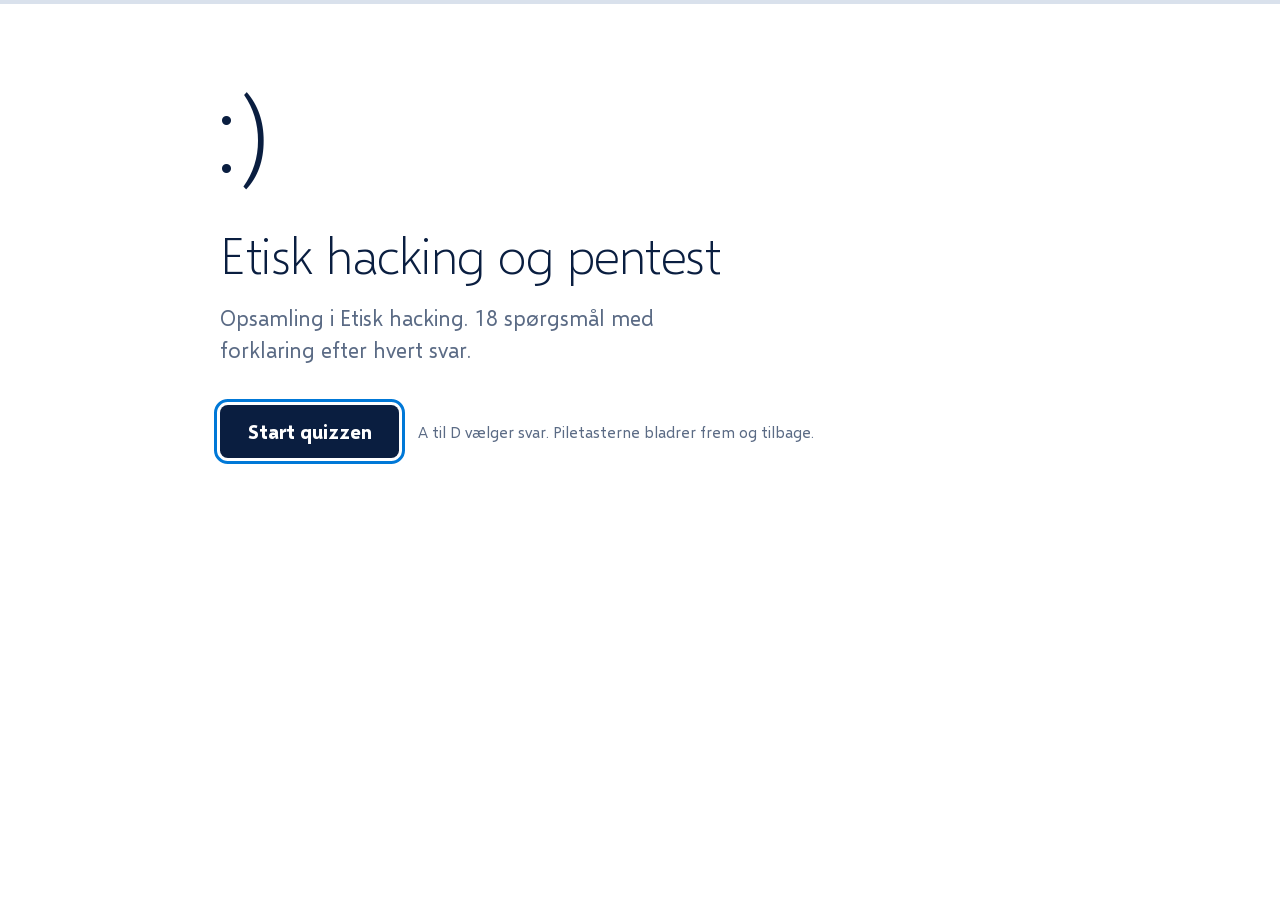
==== etisk-hacking/index.html @ d3553316 "Tilføj quiz: Etisk hacking og pentest" ====
<!doctype html>
<html lang="da">
<head>
<meta charset="utf-8">
<meta name="viewport" content="width=device-width, initial-scale=1">
<title>Quiz: Etisk hacking og pentest</title>
<style>
@font-face { font-family: 'Selawik'; font-weight: 300; font-display: swap; src: url([data-uri]) format('woff2'); }
@font-face { font-family: 'Selawik'; font-weight: 400; font-display: swap; src: url([data-uri]) format('woff2'); }
@font-face { font-family: 'Selawik'; font-weight: 700; font-display: swap; src: url([data-uri]) format('woff2'); }

:root {
  --paper: #ffffff;
  --ink: #0a1e40;
  --muted: #5b6b85;
  --line: #d9e1ec;
  --hover: #f2f6fb;
  --accent: #0078d7;
  --right: #0b7a54;
  --right-bg: #e2f5ec;
  --wrong: #c0362c;
  --wrong-bg: #fce9e7;
  --font: 'Selawik', 'Segoe UI', system-ui, -apple-system, sans-serif;
}

* { box-sizing: border-box; }

html {
  font-size: clamp(16px, calc(8px + 0.9vw), 30px);
}

body {
  margin: 0;
  min-height: 100vh;
  background: var(--paper);
  color: var(--ink);
  font-family: var(--font);
  font-variant-numeric: tabular-nums;
  -webkit-font-smoothing: antialiased;
}

button, input { font: inherit; color: inherit; }
button { cursor: pointer; }
:focus-visible { outline: 3px solid var(--accent); outline-offset: 3px; }
em { font-style: italic; }

.progress {
  position: fixed;
  inset: 0 0 auto 0;
  height: 4px;
  background: var(--line);
}
.progress span {
  display: block;
  height: 100%;
  width: 0;
  background: var(--accent);
  transition: width 0.4s ease;
}

main {
  max-width: 46rem;
  margin: 0 auto;
  padding: 3.5rem 1.5rem 3rem;
  min-height: 100vh;
  display: flex;
  flex-direction: column;
}

.meta {
  display: flex;
  justify-content: space-between;
  align-items: center;
  gap: 1rem;
  margin: 0 0 2.2rem;
  font-size: 0.85rem;
  color: var(--muted);
}
.nav {
  display: flex;
  align-items: center;
  gap: 0.4rem;
}
.navbtn {
  width: 2rem;
  height: 2rem;
  border: 1px solid var(--line);
  border-radius: 0.3rem;
  background: var(--paper);
  color: var(--muted);
  font-size: 1.1rem;
  line-height: 1;
  display: grid;
  place-items: center;
  padding: 0 0 0.1rem;
}
.navbtn:hover { border-color: var(--accent); color: var(--ink); }
.navbtn:disabled { opacity: 0.3; cursor: default; }
.nav .pos-label { margin: 0 0.3rem; }

h1 {
  font-weight: 300;
  font-size: 2.1rem;
  line-height: 1.22;
  margin: 0 0 2rem;
  letter-spacing: -0.01em;
}
h1.long { font-size: 1.7rem; }

/* Svarmuligheder */
.options {
  list-style: none;
  margin: 0;
  padding: 0;
  display: grid;
  gap: 0.6rem;
}
.option {
  width: 100%;
  display: flex;
  align-items: center;
  gap: 1rem;
  padding: 0.9rem 1.1rem;
  border: 1px solid var(--line);
  border-radius: 0.5rem;
  background: var(--paper);
  font-size: 1.1rem;
  line-height: 1.3;
  text-align: left;
  transition: background-color 0.15s, border-color 0.15s;
}
.option:hover:not(:disabled) {
  background: var(--hover);
  border-color: var(--accent);
}
.option:disabled { cursor: default; }
.key {
  flex: none;
  width: 1.9rem;
  height: 1.9rem;
  border-radius: 0.3rem;
  border: 1px solid var(--line);
  display: grid;
  place-items: center;
  font-size: 0.85rem;
  font-weight: 700;
  color: var(--muted);
}
.option .text { flex: 1; }
.option .mark {
  flex: none;
  font-size: 0.85rem;
  font-weight: 700;
}
.option.is-right {
  background: var(--right-bg);
  border-color: var(--right);
}
.option.is-right .key { background: var(--right); border-color: var(--right); color: #fff; }
.option.is-right .mark { color: var(--right); }
.option.is-wrong {
  background: var(--wrong-bg);
  border-color: var(--wrong);
}
.option.is-wrong .key { background: var(--wrong); border-color: var(--wrong); color: #fff; }
.option.is-wrong .mark { color: var(--wrong); }
.option.is-muted { opacity: 0.45; }

.tf { grid-template-columns: 1fr 1fr; }
.tf .option { justify-content: center; padding: 1.3rem 1rem; font-size: 1.25rem; }
.tf .option .text { flex: none; }
.tf .option .mark { display: none; }

/* Rækkefølge */
.order .pos {
  flex: none;
  width: 1.9rem;
  height: 1.9rem;
  border-radius: 50%;
  border: 1px dashed var(--muted);
  display: grid;
  place-items: center;
  font-size: 0.85rem;
  font-weight: 700;
}
.order .option.placed .pos {
  border: 0;
  background: var(--ink);
  color: #fff;
}

/* Estimat */
.estimate output {
  display: block;
  font-weight: 300;
  font-size: 3rem;
  line-height: 1;
  margin: 0.5rem 0 1.2rem;
}
.estimate output small {
  font-size: 1rem;
  color: var(--muted);
  margin-left: 0.4rem;
}
.estimate input[type='range'] {
  width: 100%;
  accent-color: var(--accent);
}
.ends {
  display: flex;
  justify-content: space-between;
  font-size: 0.8rem;
  color: var(--muted);
  margin-top: 0.2rem;
}

/* Handlinger */
.actions {
  display: flex;
  align-items: center;
  gap: 1rem;
  margin-top: 1.6rem;
  flex-wrap: wrap;
}
.btn {
  border: 0;
  border-radius: 0.4rem;
  background: var(--ink);
  color: #fff;
  padding: 0.75rem 1.4rem;
  font-size: 1rem;
  font-weight: 700;
}
.btn:disabled { opacity: 0.35; cursor: default; }
.btn.small {
  background: transparent;
  color: var(--ink);
  border: 1px solid var(--line);
  padding: 0.55rem 0.9rem;
  font-weight: 400;
}
.link {
  border: 0;
  background: none;
  padding: 0;
  font-size: 0.9rem;
  color: var(--muted);
  text-decoration: underline;
  text-underline-offset: 0.2em;
}
.hint {
  font-size: 0.8rem;
  color: var(--muted);
}

/* Forklaring */
.feedback {
  margin-top: 2rem;
  padding-top: 1.4rem;
  border-top: 1px solid var(--line);
  animation: rise 0.3s ease both;
}
.verdict {
  margin: 0 0 0.6rem;
  font-weight: 700;
  font-size: 1.1rem;
}
.verdict.right { color: var(--right); }
.verdict.wrong { color: var(--wrong); }
.verdict .detail { font-weight: 400; color: var(--ink); }
.explain {
  margin: 0;
  font-size: 1.05rem;
  line-height: 1.55;
  max-width: 62ch;
}
.feedback.still { animation: none; }
@keyframes rise {
  from { opacity: 0; transform: translateY(0.5rem); }
  to { opacity: 1; transform: none; }
}

/* Start og slut */
.face {
  font-weight: 300;
  font-size: 6rem;
  line-height: 1;
  margin: 0 0 2rem -0.3rem;
}
.intro h1 { font-size: 2.6rem; margin-bottom: 0.8rem; }
.lede {
  margin: 0 0 2rem;
  font-size: 1.1rem;
  line-height: 1.5;
  color: var(--muted);
  max-width: 40ch;
}
.score {
  font-weight: 300;
  font-size: 2.6rem;
  margin: 0 0 0.6rem;
}
.review {
  list-style: none;
  margin: 0 0 2rem;
  padding: 0;
  border-top: 1px solid var(--line);
}
.review li {
  border-bottom: 1px solid var(--line);
}
.review button {
  width: 100%;
  display: flex;
  gap: 0.8rem;
  align-items: baseline;
  padding: 0.55rem 0.3rem;
  border: 0;
  background: none;
  font-size: 0.95rem;
  text-align: left;
}
.review button:hover { background: var(--hover); }
.review .n {
  flex: none;
  width: 1.6rem;
  color: var(--muted);
  text-align: right;
}
.review .t { flex: 1; }
.review .r {
  flex: none;
  font-weight: 700;
  font-size: 0.85rem;
}
.review .ok { color: var(--right); }
.review .miss { color: var(--wrong); }
.review .skip { color: var(--muted); font-weight: 400; }
.quizlist { list-style: none; margin: 0; padding: 0; border-top: 1px solid var(--line); }
.quizlist a {
  display: flex;
  justify-content: space-between;
  gap: 1rem;
  padding: 1rem 0.3rem;
  border-bottom: 1px solid var(--line);
  color: var(--ink);
  text-decoration: none;
  font-size: 1.15rem;
}
.quizlist a:hover { background: var(--hover); }
.quizlist small { color: var(--muted); font-size: 0.85rem; }

@media (max-width: 560px) {
  main { padding-top: 2.5rem; }
  h1 { font-size: 1.6rem; }
  h1.long { font-size: 1.35rem; }
  .face { font-size: 4.5rem; }
  .intro h1 { font-size: 2rem; }
}

@media (prefers-reduced-motion: reduce) {
  * { animation: none !important; transition: none !important; }
}
</style>
</head>
<body>
<div class="progress" aria-hidden="true"><span></span></div>
<main id="app" aria-live="polite"></main>
<script>
const QUIZ = {"titel":"Etisk hacking og pentest","undertitel":"Opsamling i Etisk hacking","fag":"Etisk hacking","runder":[{"id":1,"navn":"Jura og etik (opvarmning)"},{"id":2,"navn":"Metode og typer"},{"id":3,"navn":"Scanning og adgang (dobbelte point)"},{"id":4,"navn":"Efter indbruddet og den virkelige verden"},{"id":5,"navn":"Reserve"}],"spoergsmaal":[{"runde":1,"type":"mc","titel":"Pentest eller hacking?","tekst":"Hvad gør juridisk set forskellen på en pentest og ulovlig hacking efter straffelovens § 263?","svar":["Om man bruger Kali Linux eller egne værktøjer","Om adgangen er \"uberettiget\"","Om man stjæler data eller bare kigger","Om man melder sårbarheden bagefter"],"rigtigt":1,"forklaring":"Pentesteren gør præcis det, § 263 beskriver: skaffer sig adgang til andres system. Det er den klare aftale, der fjerner det \"uberettigede\"."},{"runde":1,"type":"mc","titel":"Aftalerne på plads","tekst":"Hvilke to aftaler bør en pentester som minimum have på plads med kunden?","svar":["SLA og DPA","CSA (konsulent- og samarbejdsaftale) og NDA","GDPR-samtykke og ISO-certifikat","Bug bounty-vilkår og CVE-registrering"],"rigtigt":1,"forklaring":"CSA'et fastlægger opgaven, ansvarsfordelingen og rettighederne; NDA'en beskytter fortrolige oplysninger om sårbarheder og systemer."},{"runde":1,"type":"mc","titel":"Hatten på","tekst":"En hacker finder huller på en webshop uden aftale og tilbyder bagefter at lukke dem mod betaling. Hvilken hattefarve?","svar":["White hat","Black hat","Gray hat","Red hat"],"rigtigt":2,"forklaring":"Gråzonen mellem lovligt og ulovligt. Mange gray hats opfatter sig selv som white hats."},{"runde":1,"type":"sandtfalsk","titel":"Faren i børnehaven","tekst":"Faderen, der testede sikkerheden i sit barns børnehavesystem og anmeldte hullet, blev endeligt dømt for hacking.","rigtigt":false,"forklaring":"Dømt i byretten, frifundet i landsretten. Et godt springbræt til diskussion: Gode intentioner er ikke det samme som en aftale."},{"runde":2,"type":"mc","titel":"Begrænset viden","tekst":"\"Begrænset viden om systemet, tester som en bruger.\" Hvilken testtype?","svar":["Black box","White box","Gray box","Red box"],"rigtigt":2,"forklaring":"Gray box: pentesteren har delvis viden, fx dokumentation eller credentials, men tester stadig udefra som en bruger."},{"runde":2,"type":"mc","titel":"White box' største hage","tekst":"Hvad er den største ulempe ved en white box-test?","svar":["Den er altid ulovlig","Den finder ikke angrebsflader, som virksomheden ikke selv kender til","Den kræver, at pentesteren arbejder anonymt","Den kan kun bruges på webapplikationer"],"rigtigt":1,"forklaring":"Når testen bygger på virksomhedens eget kort over systemet, blinder den over for det, der ikke står på kortet: skygge-it, glemte systemer, uregistrerede angrebsflader."},{"runde":2,"type":"mc","titel":"Pentest-cirklen","tekst":"Hvilken fase i pentest-cirklen kommer lige *før* exploitation?","svar":["Rekognoscering","Discovery","Søgning efter sårbarheder og attack vectors","Post exploitation"],"rigtigt":2,"forklaring":"Cirklen løber rekognoscering → discovery → søgning efter sårbarheder og attack vectors → exploitation → post exploitation."},{"runde":2,"type":"mc","titel":"Spor i loggen","tekst":"Hvad er der galt med denne påstand: \"Det er passiv rekognoscering at besøge målets hjemmeside\"?","svar":["Intet, det er passivt","Det er aktivt, fordi besøget efterlader spor i målets logs","Det er ulovligt","Det tæller kun som OSINT, hvis man bruger Maltego"],"rigtigt":1,"forklaring":"Passiv rekognoscering betyder ingen kontakt med selve målet. Selv et sidebesøg giver et footprint i målets logs."},{"runde":2,"type":"mc","titel":"Skygger på netværket","tekst":"Medarbejdernes private telefoner, en Dropbox-konto som ingen har godkendt, og IoT-enheder på netværket. Hvad kalder man det samlet?","svar":["Zero-day","Shadow IT","Lateral movement","Honeypot"],"rigtigt":1,"forklaring":"Shadow IT er it, som virksomheden ikke kender til eller har godkendt. Det er angrebsflade uden styring, patching eller logning."},{"runde":3,"type":"mc","titel":"Øksen eller kniven","tekst":"Kapitlet sammenligner automatiseret og manuel scanning med to redskaber. Hvilke?","svar":["Hammer og skruetrækker","Økse og kirurgisk kniv","Kikkert og lup","Fiskenet og fiskestang"],"rigtigt":1,"forklaring":"Automatiseret scanning er øksen: bred og hurtig. Manuel testning er den kirurgiske kniv: præcis, hvor det gør ondt."},{"runde":3,"type":"mc","titel":"Half-open","tekst":"Hvorfor er en SYN-scanning (half-open) mere diskret end en almindelig forbindelse?","svar":["Den er krypteret","Den gennemfører aldrig hele 3-way handshake, så applikationen ser ingen forbindelse","Den bruger UDP i stedet for TCP","Den kører kun om natten"],"rigtigt":1,"forklaring":"Scanneren sender SYN, får SYN-ACK tilbage og stopper der. TCP-forbindelsen fuldføres aldrig, så mange applikationer og logmechanismer opdager den ikke."},{"runde":3,"type":"mc","titel":"Reverse slår bind","tekst":"Hvorfor lykkes en reverse shell oftere end en bind shell?","svar":["Den er hurtigere","Firewalls blokerer typisk indgående trafik, men tillader udgående","Den kræver ikke en sårbarhed","Den virker kun på Windows"],"rigtigt":1,"forklaring":"Reverse shell kalder ud fra målet, hvor udgående trafik ofte er tilladt. Forsvarsvinkel: Det er derfor, egress-filtrering betyder noget."},{"runde":3,"type":"mc","titel":"Payload på målret","tekst":"I Metasploit-terminologi: Hvad er en payload?","svar":["Koden, der udnytter sikkerhedshullet","Koden, der kører på målet bagefter, fx for at åbne en shell","Et scanningsmodul","Rapporten til kunden"],"rigtigt":1,"forklaring":"Exploiten åbner hullet; payloaden er det, der sendes ind bagefter: en shell, en Meterpreter-session, en eksfiltreringskanal."},{"runde":4,"type":"mc","titel":"WannaCry","tekst":"WannaCry spredte sig i 2017 via en lækket exploit (EternalBlue). Hvilken tjeneste var sårbar?","svar":["RDP","SMBv1","SSH","DNS"],"rigtigt":1,"forklaring":"Rammte også mål i Danmark. Læringen er, at patching og udfasning af gamle protokoller er forsvar."},{"runde":4,"type":"mc","titel":"Hvor stopper pentesteren?","tekst":"Hvad adskiller pentesteren fra hackeren i den sidste fase?","svar":["Pentesteren sletter sine spor bedre","Pentesteren stopper ved rapporten, mens hackeren bevarer adgang og skjuler spor","Hackeren skriver også en rapport","Der er ingen forskel"],"rigtigt":1,"forklaring":"For hackeren er adgangen målet: den bevares og skjules. For pentesteren er den midlet: den dokumenteres og afleveres."},{"runde":4,"type":"mc","titel":"Rapporten er pointen","tekst":"Hvad skal vægten ligge på i en god pentest-rapport?","svar":["En detaljeret beskrivelse af, hvor dygtig pentesteren var","En liste over alle værktøjer, der blev brugt","Løsningsforslag og forbedrede procedurer","Rå scanningsoutput"],"rigtigt":2,"forklaring":"Rapporten skal gøre kunden sikrere, ikke imponere over værktøjer. Og husk executive summary til ledelsen: det er den, der får sikkerhed på dagsordenen."},{"runde":5,"type":"mc","titel":"Nyborg-sagen","tekst":"En sikkerhedskonsulent udgav sig for at være kommunens it-medarbejder over for personalet på en skole i Nyborg. Hvad aftalte KL bagefter om den slags test?","svar":["Social engineering er nu helt forbudt i test","Testene må ikke være krænkende, og der skal være et rimeligt forhold mellem mål og midler","Konsulenten skal altid anmeldes til politiet før testen","Testene må kun køre uden for skolens åbningstider"],"rigtigt":1,"forklaring":"Testen var i sig selv aftalt, men den ramte personer, der ikke vidste noget om den. Krænkende test og disproportionale metoder er ikke acceptable, selv når målet er godt."},{"runde":5,"type":"mc","titel":"CTF-flaget","tekst":"I en CTF: hvad er flagets funktion?","svar":["Et unikt bevis for, at man har haft adgang til en beskyttet ressource","En kode, der dekrypterer alle de andre udfordringer","Navnet på det hold, der fører pointligeføringen","Et tidsstempel for, hvornår udfordringen blev løst"],"rigtigt":0,"forklaring":"Flaget er beviset: en unik streng, der kun kan hentes ved faktisk at udnytte sårbarheden i udfordringen."}]};
'use strict';
// QUIZ indsættes af build.js
const Q = QUIZ.spoergsmaal;
const roundName = Object.fromEntries(QUIZ.runder.map((r) => [r.id, r.navn]));
const LETTERS = ['A', 'B', 'C', 'D'];
const app = document.getElementById('app');
const bar = document.querySelector('.progress span');
const fmt = (n) => Number(n).toLocaleString('da-DK');

// pos: -1 er forsiden, 0..n-1 er spørgsmål, n er resultatet
const state = { pos: -1, answers: Q.map(() => null), orders: {} };
let keyHandler = null;
let current = null;

function h(tag, attrs, ...kids) {
  const el = document.createElement(tag);
  for (const [k, v] of Object.entries(attrs || {})) {
    if (v == null || v === false) continue;
    if (k === 'class') el.className = v;
    else if (k === 'text') el.textContent = v;
    else if (k.startsWith('on')) el.addEventListener(k.slice(2), v);
    else el.setAttribute(k, v === true ? '' : v);
  }
  for (const kid of kids.flat()) {
    if (kid == null || kid === false) continue;
    el.append(kid instanceof Node ? kid : document.createTextNode(String(kid)));
  }
  return el;
}

// *kursiv* bliver til <em>
function rich(el, text) {
  String(text).split(/(\*[^*]+\*)/g).forEach((part) => {
    if (/^\*[^*]+\*$/.test(part)) el.append(h('em', { text: part.slice(1, -1) }));
    else if (part) el.append(part);
  });
  return el;
}

function show(...kids) {
  app.replaceChildren(...kids);
  window.scrollTo(0, 0);
}

// ------------------------------------------------------------ Navigation

function go(p) {
  p = Math.max(-1, Math.min(Q.length, p));
  state.pos = p;
  current = null;
  if (p === -1) intro();
  else if (p === Q.length) finish();
  else question(p);
  bar.style.width = (p < 0 ? 0 : p >= Q.length ? 100 : (100 * (p + 1)) / Q.length) + '%';
}

function restart() {
  state.answers = Q.map(() => null);
  state.orders = {};
  go(0);
}

document.addEventListener('keydown', (e) => {
  if (e.metaKey || e.ctrlKey || e.altKey) return;
  const tag = e.target.tagName;
  if (tag === 'INPUT') {
    if (e.key === 'Enter' && keyHandler) keyHandler(e);
    return; // piletaster styrer slideren
  }
  if (e.key === 'ArrowRight' || e.key === 'PageDown') {
    e.preventDefault();
    if (state.pos < Q.length) go(state.pos + 1);
    return;
  }
  if (e.key === 'ArrowLeft' || e.key === 'PageUp') {
    e.preventDefault();
    if (state.pos > -1) go(state.pos - 1);
    return;
  }
  if (tag === 'BUTTON' && (e.key === 'Enter' || e.key === ' ')) return; // knappen klarer det selv
  if (keyHandler) keyHandler(e);
});

// ------------------------------------------------------------ Forside

function intro() {
  keyHandler = (e) => { if (e.key === 'Enter') { e.preventDefault(); go(0); } };
  const answered = state.answers.filter(Boolean).length;
  show(h('section', { class: 'intro' },
    h('p', { class: 'face', text: ':)', 'aria-hidden': 'true' }),
    h('h1', { text: QUIZ.titel }),
    h('p', { class: 'lede', text: `${QUIZ.undertitel}. ${Q.length} spørgsmål med forklaring efter hvert svar.` }),
    h('div', { class: 'actions' },
      h('button', { class: 'btn', type: 'button', text: answered ? 'Fortsæt' : 'Start quizzen', onclick: () => go(0) }),
      h('span', { class: 'hint', text: 'A til D vælger svar. Piletasterne bladrer frem og tilbage.' }))));
  app.querySelector('.btn').focus();
}

// ------------------------------------------------------------ Spørgsmål

function question(i) {
  const q = Q[i];
  const title = h('h1', { class: q.tekst.length > 150 ? 'long' : '' });
  rich(title, q.tekst);
  const body = h('div', {});
  show(
    h('div', { class: 'meta' },
      h('span', { class: 'nav' },
        h('button', { class: 'navbtn', type: 'button', 'aria-label': 'Forrige', text: '‹', onclick: () => go(i - 1) }),
        h('span', { class: 'pos-label', text: `${i + 1} af ${Q.length}` }),
        h('button', { class: 'navbtn', type: 'button', 'aria-label': 'Næste', text: '›', onclick: () => go(i + 1) })),
      h('span', { text: roundName[q.runde] })),
    title,
    body);
  const ui = TYPES[q.type](q, body, i);
  current = { i, ui };
  const saved = state.answers[i];
  if (saved) {
    ui.apply(saved.data);
    feedback(i, false);
  } else {
    keyHandler = ui.keys;
  }
}

// Kaldes når brugeren svarer
function answer(i, data) {
  if (!current || current.i !== i || state.answers[i]) return;
  const res = current.ui.apply(data);
  state.answers[i] = { ok: res.ok, detail: res.detail, data };
  feedback(i, true);
}

function feedback(i, fresh) {
  const q = Q[i];
  const a = state.answers[i];
  const last = i === Q.length - 1;
  const next = h('button', { class: 'btn', type: 'button', text: last ? 'Se resultatet' : 'Næste spørgsmål', onclick: () => go(i + 1) });
  const verdict = q.type === 'estimat' ? (a.ok ? 'Tæt nok på.' : 'Ikke tæt nok på.') : (a.ok ? 'Rigtigt.' : 'Ikke helt.');
  app.append(h('section', { class: 'feedback' + (fresh ? '' : ' still') },
    h('p', { class: 'verdict ' + (a.ok ? 'right' : 'wrong') }, verdict, a.detail ? h('span', { class: 'detail', text: ' ' + a.detail }) : null),
    rich(h('p', { class: 'explain' }), q.forklaring),
    h('div', { class: 'actions' }, next)));
  if (fresh) next.focus({ preventScroll: true });
  keyHandler = (e) => { if (e.key === 'Enter') { e.preventDefault(); go(i + 1); } };
}

function optionButton(key, text, onclick) {
  return h('button', { class: 'option', type: 'button', onclick },
    h('span', { class: 'key', text: key }),
    h('span', { class: 'text', text }),
    h('span', { class: 'mark' }));
}

function markOptions(buttons, rightIdx, chosenIdx) {
  buttons.forEach((b, k) => {
    b.disabled = true;
    if (k === rightIdx) {
      b.classList.add('is-right');
      b.querySelector('.mark').textContent = 'Rigtigt svar';
    } else if (k === chosenIdx) {
      b.classList.add('is-wrong');
      b.querySelector('.mark').textContent = 'Dit svar';
    } else {
      b.classList.add('is-muted');
    }
  });
}

const TYPES = {
  mc(q, body, i) {
    const buttons = q.svar.map((s, k) => optionButton(LETTERS[k], s, () => answer(i, k)));
    body.append(h('ul', { class: 'options' }, buttons.map((b) => h('li', {}, b))));
    return {
      apply(k) {
        markOptions(buttons, q.rigtigt, k);
        return { ok: k === q.rigtigt };
      },
      keys(e) {
        const k = LETTERS.indexOf(e.key.toUpperCase());
        const n = Number(e.key) - 1;
        if (k >= 0 && k < q.svar.length) answer(i, k);
        else if (n >= 0 && n < q.svar.length) answer(i, n);
      },
    };
  },

  sandtfalsk(q, body, i) {
    const buttons = ['Sandt', 'Falsk'].map((t, k) => optionButton(t[0], t, () => answer(i, k)));
    body.append(h('ul', { class: 'options tf' }, buttons.map((b) => h('li', {}, b))));
    return {
      apply(k) {
        markOptions(buttons, q.rigtigt ? 0 : 1, k);
        return { ok: (k === 0) === q.rigtigt };
      },
      keys(e) {
        const c = e.key.toUpperCase();
        if (c === 'S' || c === '1') answer(i, 0);
        if (c === 'F' || c === '2') answer(i, 1);
      },
    };
  },

  raekkefoelge(q, body, i) {
    // Samme blanding hver gang man kommer tilbage, men aldrig allerede rigtig
    if (!state.orders[i]) {
      let order;
      do {
        order = q.elementer.map((_, k) => k).sort(() => Math.random() - 0.5);
      } while (order.every((v, k) => v === k));
      state.orders[i] = order;
    }
    const order = state.orders[i];
    const picked = [];
    const list = h('ul', { class: 'options order' });
    const check = h('button', { class: 'btn', type: 'button', text: 'Tjek rækkefølgen', disabled: true, onclick: () => answer(i, picked.slice()) });
    const reset = h('button', { class: 'link', type: 'button', text: 'Start forfra', onclick: () => { picked.length = 0; draw(); } });
    const hint = h('p', { class: 'hint', text: 'Tryk på dem i rækkefølge. Tryk igen for at fortryde.' });
    const actions = h('div', { class: 'actions' }, check, reset);

    function draw() {
      list.replaceChildren(...order.map((id) => {
        const pos = picked.indexOf(id);
        return h('li', {}, h('button', {
          class: 'option' + (pos >= 0 ? ' placed' : ''),
          type: 'button',
          'aria-pressed': String(pos >= 0),
          onclick: () => {
            if (pos >= 0) picked.splice(pos);
            else picked.push(id);
            draw();
          },
        }, h('span', { class: 'pos', text: pos >= 0 ? pos + 1 : '' }), h('span', { class: 'text', text: q.elementer[id] }), h('span', { class: 'mark' })));
      }));
      check.disabled = picked.length !== order.length;
    }
    draw();
    body.append(hint, list, actions);

    return {
      apply(sel) {
        const k = sel.filter((id, pos) => id === pos).length;
        list.replaceChildren(...q.elementer.map((t, pos) => {
          const ok = sel[pos] === pos;
          return h('li', {}, h('div', { class: 'option ' + (ok ? 'is-right' : 'is-wrong') },
            h('span', { class: 'key', text: pos + 1 }),
            h('span', { class: 'text', text: t }),
            h('span', { class: 'mark', text: ok ? 'På plads' : `Du havde ${q.elementer[sel[pos]]}` })));
        }));
        hint.remove();
        actions.remove();
        const all = k === sel.length;
        return { ok: all, detail: all ? null : `${k} af ${sel.length} på plads.` };
      },
      keys(e) {
        if (e.key === 'Enter' && !check.disabled) {
          e.preventDefault();
          answer(i, picked.slice());
        }
      },
    };
  },

  estimat(q, body, i) {
    const step = q.trin || 1;
    let val = q.start ?? Math.round((q.min + q.max) / 2);
    const num = h('span');
    const range = h('input', { type: 'range', min: q.min, max: q.max, step, 'aria-label': 'Dit gæt' });
    const set = (x) => {
      val = Math.min(q.max, Math.max(q.min, Math.round(x / step) * step));
      range.value = val;
      num.textContent = fmt(val);
    };
    range.addEventListener('input', () => set(Number(range.value)));
    set(val);
    const actions = h('div', { class: 'actions' },
      h('button', { class: 'btn small', type: 'button', 'aria-label': 'Mindre', text: '-', onclick: () => set(val - step) }),
      h('button', { class: 'btn small', type: 'button', 'aria-label': 'Større', text: '+', onclick: () => set(val + step) }),
      h('button', { class: 'btn', type: 'button', text: 'Tjek mit gæt', onclick: () => answer(i, val) }));
    body.append(h('div', { class: 'estimate' },
      h('output', {}, num, h('small', { text: q.enhed || '' })),
      range,
      h('div', { class: 'ends' }, h('span', { text: fmt(q.min) }), h('span', { text: fmt(q.max) })),
      actions));
    return {
      apply(v) {
        set(v);
        range.disabled = true;
        actions.remove();
        const err = Math.abs(v - q.rigtigt) / Math.max(1, Math.abs(q.rigtigt));
        const pct = Math.round(err * 100);
        return {
          ok: err <= 0.15,
          detail: `Rigtigt svar: ${fmt(q.rigtigt)} ${q.enhed || ''}. Du gættede ${fmt(v)}, ${pct === 0 ? 'helt præcist' : pct + ' % ved siden af'}.`,
        };
      },
      keys(e) {
        if (e.key === 'Enter') {
          e.preventDefault();
          answer(i, val);
        }
      },
    };
  },
};

// ------------------------------------------------------------ Resultat

function finish() {
  const right = state.answers.filter((a) => a && a.ok).length;
  const skipped = state.answers.filter((a) => !a).length;
  const share = right / Q.length;
  keyHandler = (e) => { if (e.key === 'Enter') { e.preventDefault(); restart(); } };
  let lede = right === Q.length ? 'Alle rigtige. Systemet er hærdet.' : 'Klik på et spørgsmål for at se det igen.';
  if (skipped) lede = `${skipped} spørgsmål er ikke besvaret. ${lede}`;
  show(h('section', { class: 'intro' },
    h('p', { class: 'face', text: share >= 0.8 ? ':D' : share >= 0.5 ? ':)' : ':|', 'aria-hidden': 'true' }),
    h('p', { class: 'score', text: `${right} af ${Q.length} rigtige` }),
    h('p', { class: 'lede', text: lede }),
    h('ol', { class: 'review' }, Q.map((q, k) => {
      const a = state.answers[k];
      const [cls, label] = !a ? ['skip', 'Ikke besvaret'] : a.ok ? ['ok', 'Rigtigt'] : ['miss', 'Forkert'];
      return h('li', {}, h('button', { type: 'button', onclick: () => go(k) },
        h('span', { class: 'n', text: k + 1 }),
        h('span', { class: 't', text: q.titel }),
        h('span', { class: 'r ' + cls, text: label })));
    })),
    h('div', { class: 'actions' }, h('button', { class: 'btn', type: 'button', text: 'Tag quizzen igen', onclick: restart }))));
}

go(-1);
</script>
</body>
</html>
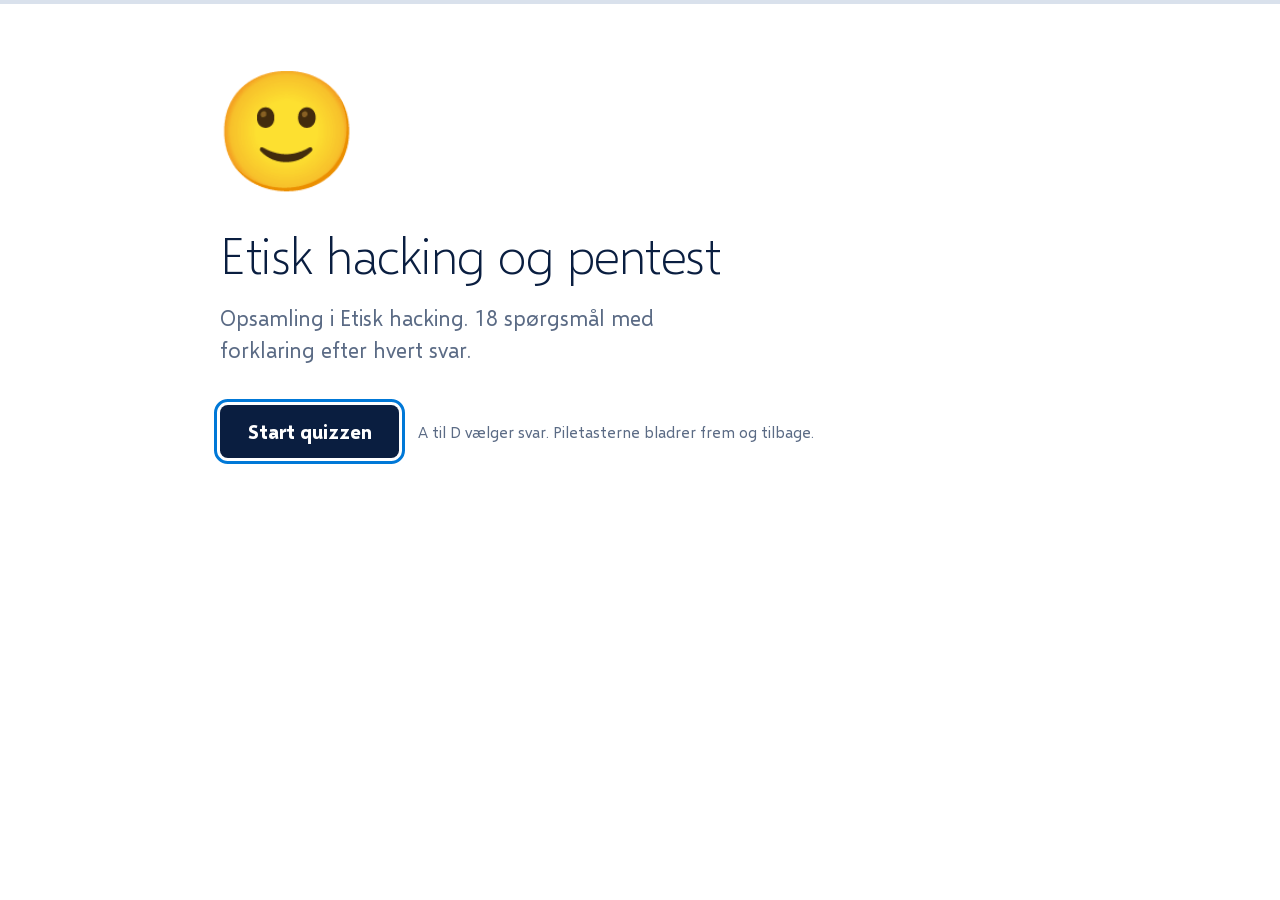
==== commit 58e6cbcd: "Erstat tekst-smileys med emojis" ====
--- a/etisk-hacking/index.html
+++ b/etisk-hacking/index.html
@@ -367,7 +367,7 @@
 <div class="progress" aria-hidden="true"><span></span></div>
 <main id="app" aria-live="polite"></main>
 <script>
-const QUIZ = {"titel":"Etisk hacking og pentest","undertitel":"Opsamling i Etisk hacking","fag":"Etisk hacking","runder":[{"id":1,"navn":"Jura og etik (opvarmning)"},{"id":2,"navn":"Metode og typer"},{"id":3,"navn":"Scanning og adgang (dobbelte point)"},{"id":4,"navn":"Efter indbruddet og den virkelige verden"},{"id":5,"navn":"Reserve"}],"spoergsmaal":[{"runde":1,"type":"mc","titel":"Pentest eller hacking?","tekst":"Hvad gør juridisk set forskellen på en pentest og ulovlig hacking efter straffelovens § 263?","svar":["Om man bruger Kali Linux eller egne værktøjer","Om adgangen er \"uberettiget\"","Om man stjæler data eller bare kigger","Om man melder sårbarheden bagefter"],"rigtigt":1,"forklaring":"Pentesteren gør præcis det, § 263 beskriver: skaffer sig adgang til andres system. Det er den klare aftale, der fjerner det \"uberettigede\"."},{"runde":1,"type":"mc","titel":"Aftalerne på plads","tekst":"Hvilke to aftaler bør en pentester som minimum have på plads med kunden?","svar":["SLA og DPA","CSA (konsulent- og samarbejdsaftale) og NDA","GDPR-samtykke og ISO-certifikat","Bug bounty-vilkår og CVE-registrering"],"rigtigt":1,"forklaring":"CSA'et fastlægger opgaven, ansvarsfordelingen og rettighederne; NDA'en beskytter fortrolige oplysninger om sårbarheder og systemer."},{"runde":1,"type":"mc","titel":"Hatten på","tekst":"En hacker finder huller på en webshop uden aftale og tilbyder bagefter at lukke dem mod betaling. Hvilken hattefarve?","svar":["White hat","Black hat","Gray hat","Red hat"],"rigtigt":2,"forklaring":"Gråzonen mellem lovligt og ulovligt. Mange gray hats opfatter sig selv som white hats."},{"runde":1,"type":"sandtfalsk","titel":"Faren i børnehaven","tekst":"Faderen, der testede sikkerheden i sit barns børnehavesystem og anmeldte hullet, blev endeligt dømt for hacking.","rigtigt":false,"forklaring":"Dømt i byretten, frifundet i landsretten. Et godt springbræt til diskussion: Gode intentioner er ikke det samme som en aftale."},{"runde":2,"type":"mc","titel":"Begrænset viden","tekst":"\"Begrænset viden om systemet, tester som en bruger.\" Hvilken testtype?","svar":["Black box","White box","Gray box","Red box"],"rigtigt":2,"forklaring":"Gray box: pentesteren har delvis viden, fx dokumentation eller credentials, men tester stadig udefra som en bruger."},{"runde":2,"type":"mc","titel":"White box' største hage","tekst":"Hvad er den største ulempe ved en white box-test?","svar":["Den er altid ulovlig","Den finder ikke angrebsflader, som virksomheden ikke selv kender til","Den kræver, at pentesteren arbejder anonymt","Den kan kun bruges på webapplikationer"],"rigtigt":1,"forklaring":"Når testen bygger på virksomhedens eget kort over systemet, blinder den over for det, der ikke står på kortet: skygge-it, glemte systemer, uregistrerede angrebsflader."},{"runde":2,"type":"mc","titel":"Pentest-cirklen","tekst":"Hvilken fase i pentest-cirklen kommer lige *før* exploitation?","svar":["Rekognoscering","Discovery","Søgning efter sårbarheder og attack vectors","Post exploitation"],"rigtigt":2,"forklaring":"Cirklen løber rekognoscering → discovery → søgning efter sårbarheder og attack vectors → exploitation → post exploitation."},{"runde":2,"type":"mc","titel":"Spor i loggen","tekst":"Hvad er der galt med denne påstand: \"Det er passiv rekognoscering at besøge målets hjemmeside\"?","svar":["Intet, det er passivt","Det er aktivt, fordi besøget efterlader spor i målets logs","Det er ulovligt","Det tæller kun som OSINT, hvis man bruger Maltego"],"rigtigt":1,"forklaring":"Passiv rekognoscering betyder ingen kontakt med selve målet. Selv et sidebesøg giver et footprint i målets logs."},{"runde":2,"type":"mc","titel":"Skygger på netværket","tekst":"Medarbejdernes private telefoner, en Dropbox-konto som ingen har godkendt, og IoT-enheder på netværket. Hvad kalder man det samlet?","svar":["Zero-day","Shadow IT","Lateral movement","Honeypot"],"rigtigt":1,"forklaring":"Shadow IT er it, som virksomheden ikke kender til eller har godkendt. Det er angrebsflade uden styring, patching eller logning."},{"runde":3,"type":"mc","titel":"Øksen eller kniven","tekst":"Kapitlet sammenligner automatiseret og manuel scanning med to redskaber. Hvilke?","svar":["Hammer og skruetrækker","Økse og kirurgisk kniv","Kikkert og lup","Fiskenet og fiskestang"],"rigtigt":1,"forklaring":"Automatiseret scanning er øksen: bred og hurtig. Manuel testning er den kirurgiske kniv: præcis, hvor det gør ondt."},{"runde":3,"type":"mc","titel":"Half-open","tekst":"Hvorfor er en SYN-scanning (half-open) mere diskret end en almindelig forbindelse?","svar":["Den er krypteret","Den gennemfører aldrig hele 3-way handshake, så applikationen ser ingen forbindelse","Den bruger UDP i stedet for TCP","Den kører kun om natten"],"rigtigt":1,"forklaring":"Scanneren sender SYN, får SYN-ACK tilbage og stopper der. TCP-forbindelsen fuldføres aldrig, så mange applikationer og logmechanismer opdager den ikke."},{"runde":3,"type":"mc","titel":"Reverse slår bind","tekst":"Hvorfor lykkes en reverse shell oftere end en bind shell?","svar":["Den er hurtigere","Firewalls blokerer typisk indgående trafik, men tillader udgående","Den kræver ikke en sårbarhed","Den virker kun på Windows"],"rigtigt":1,"forklaring":"Reverse shell kalder ud fra målet, hvor udgående trafik ofte er tilladt. Forsvarsvinkel: Det er derfor, egress-filtrering betyder noget."},{"runde":3,"type":"mc","titel":"Payload på målret","tekst":"I Metasploit-terminologi: Hvad er en payload?","svar":["Koden, der udnytter sikkerhedshullet","Koden, der kører på målet bagefter, fx for at åbne en shell","Et scanningsmodul","Rapporten til kunden"],"rigtigt":1,"forklaring":"Exploiten åbner hullet; payloaden er det, der sendes ind bagefter: en shell, en Meterpreter-session, en eksfiltreringskanal."},{"runde":4,"type":"mc","titel":"WannaCry","tekst":"WannaCry spredte sig i 2017 via en lækket exploit (EternalBlue). Hvilken tjeneste var sårbar?","svar":["RDP","SMBv1","SSH","DNS"],"rigtigt":1,"forklaring":"Rammte også mål i Danmark. Læringen er, at patching og udfasning af gamle protokoller er forsvar."},{"runde":4,"type":"mc","titel":"Hvor stopper pentesteren?","tekst":"Hvad adskiller pentesteren fra hackeren i den sidste fase?","svar":["Pentesteren sletter sine spor bedre","Pentesteren stopper ved rapporten, mens hackeren bevarer adgang og skjuler spor","Hackeren skriver også en rapport","Der er ingen forskel"],"rigtigt":1,"forklaring":"For hackeren er adgangen målet: den bevares og skjules. For pentesteren er den midlet: den dokumenteres og afleveres."},{"runde":4,"type":"mc","titel":"Rapporten er pointen","tekst":"Hvad skal vægten ligge på i en god pentest-rapport?","svar":["En detaljeret beskrivelse af, hvor dygtig pentesteren var","En liste over alle værktøjer, der blev brugt","Løsningsforslag og forbedrede procedurer","Rå scanningsoutput"],"rigtigt":2,"forklaring":"Rapporten skal gøre kunden sikrere, ikke imponere over værktøjer. Og husk executive summary til ledelsen: det er den, der får sikkerhed på dagsordenen."},{"runde":5,"type":"mc","titel":"Nyborg-sagen","tekst":"En sikkerhedskonsulent udgav sig for at være kommunens it-medarbejder over for personalet på en skole i Nyborg. Hvad aftalte KL bagefter om den slags test?","svar":["Social engineering er nu helt forbudt i test","Testene må ikke være krænkende, og der skal være et rimeligt forhold mellem mål og midler","Konsulenten skal altid anmeldes til politiet før testen","Testene må kun køre uden for skolens åbningstider"],"rigtigt":1,"forklaring":"Testen var i sig selv aftalt, men den ramte personer, der ikke vidste noget om den. Krænkende test og disproportionale metoder er ikke acceptable, selv når målet er godt."},{"runde":5,"type":"mc","titel":"CTF-flaget","tekst":"I en CTF: hvad er flagets funktion?","svar":["Et unikt bevis for, at man har haft adgang til en beskyttet ressource","En kode, der dekrypterer alle de andre udfordringer","Navnet på det hold, der fører pointligeføringen","Et tidsstempel for, hvornår udfordringen blev løst"],"rigtigt":0,"forklaring":"Flaget er beviset: en unik streng, der kun kan hentes ved faktisk at udnytte sårbarheden i udfordringen."}]};
+const QUIZ = {"titel":"Etisk hacking og pentest","undertitel":"Opsamling i Etisk hacking","fag":"Etisk hacking","runder":[{"id":1,"navn":"Jura og etik (opvarmning)"},{"id":2,"navn":"Metode og typer"},{"id":3,"navn":"Scanning og adgang (dobbelte point)"},{"id":4,"navn":"Efter indbruddet og den virkelige verden"},{"id":5,"navn":"Reserve"}],"spoergsmaal":[{"runde":1,"type":"mc","titel":"Pentest eller hacking?","tekst":"Hvad gør juridisk set forskellen på en pentest og ulovlig hacking efter straffelovens § 263?","svar":["Om man bruger Kali Linux eller egne værktøjer","Om adgangen er \"uberettiget\"","Om man stjæler data eller bare kigger","Om man melder sårbarheden bagefter"],"rigtigt":1,"forklaring":"Pentesteren gør præcis det, § 263 beskriver: skaffer sig adgang til andres system. Det er den klare aftale, der fjerner det \"uberettigede\"."},{"runde":1,"type":"mc","titel":"Aftalerne på plads","tekst":"Ud over RoE (rules of engagement) og scope-dokumentet for selve testen: hvilke to aftaler bør en pentester som minimum have på plads med kunden?","svar":["SLA og DPA","CSA (konsulent- og samarbejdsaftale) og NDA","GDPR-samtykke og ISO-certifikat","Bug bounty-vilkår og CVE-registrering"],"rigtigt":1,"forklaring":"Pakken til en pentest er større end to papirer: RoE fastlægger, hvad der må gøres under testen, scope-dokumentet hvor grænserne går, CSA'et aftalen og ansvarsfordelingen, og NDA'en fortroligheden. CSA og NDA er minimum for samarbejdet med kunden."},{"runde":1,"type":"mc","titel":"Hatten på","tekst":"En hacker finder huller på en webshop uden aftale og tilbyder bagefter at lukke dem mod betaling. Hvilken hattefarve?","svar":["White hat","Black hat","Gray hat","Red hat"],"rigtigt":2,"forklaring":"Gråzonen mellem lovligt og ulovligt. Mange gray hats opfatter sig selv som white hats."},{"runde":1,"type":"sandtfalsk","titel":"Faren i børnehaven","tekst":"Faderen, der testede sikkerheden i sit barns børnehavesystem og anmeldte hullet, blev endeligt dømt for hacking.","rigtigt":false,"forklaring":"Dømt i byretten, frifundet i landsretten. Et godt springbræt til diskussion: Gode intentioner er ikke det samme som en aftale."},{"runde":2,"type":"mc","titel":"Begrænset viden","tekst":"\"Begrænset viden om systemet, tester som en bruger.\" Hvilken testtype?","svar":["Black box","White box","Gray box","Red box"],"rigtigt":2,"forklaring":"Gray box: pentesteren har delvis viden, fx dokumentation eller credentials, men tester stadig udefra som en bruger."},{"runde":2,"type":"mc","titel":"White box' største hage","tekst":"Hvad er den største ulempe ved en white box-test?","svar":["Den er altid ulovlig","Den finder ikke angrebsflader, som virksomheden ikke selv kender til","Den kræver, at pentesteren arbejder anonymt","Den kan kun bruges på webapplikationer"],"rigtigt":1,"forklaring":"Når testen bygger på virksomhedens eget kort over systemet, blinder den over for det, der ikke står på kortet: skygge-it, glemte systemer, uregistrerede angrebsflader."},{"runde":2,"type":"mc","titel":"Pentest-cirklen","tekst":"Hvilken fase i pentest-cirklen kommer lige *før* exploitation?","svar":["Rekognoscering","Discovery","Søgning efter sårbarheder og attack vectors","Post exploitation"],"rigtigt":2,"forklaring":"Cirklen løber rekognoscering → discovery → søgning efter sårbarheder og attack vectors → exploitation → post exploitation."},{"runde":2,"type":"mc","titel":"Spor i loggen","tekst":"Hvad er der galt med denne påstand: \"Det er passiv rekognoscering at besøge målets hjemmeside\"?","svar":["Intet, det er passivt","Det er aktivt, fordi besøget efterlader spor i målets logs","Det er ulovligt","Det tæller kun som OSINT, hvis man bruger Maltego"],"rigtigt":1,"forklaring":"Passiv rekognoscering betyder ingen kontakt med selve målet. Selv et sidebesøg giver et footprint i målets logs."},{"runde":2,"type":"mc","titel":"Skygger på netværket","tekst":"Medarbejdernes private telefoner, en Dropbox-konto som ingen har godkendt, og IoT-enheder på netværket. Hvad kalder man det samlet?","svar":["Zero-day","Shadow IT","Lateral movement","Honeypot"],"rigtigt":1,"forklaring":"Shadow IT er it, som virksomheden ikke kender til eller har godkendt. Det er angrebsflade uden styring, patching eller logning."},{"runde":3,"type":"mc","titel":"Øksen eller kniven","tekst":"Kapitlet sammenligner automatiseret og manuel scanning med to redskaber. Hvilke?","svar":["Hammer og skruetrækker","Økse og kirurgisk kniv","Kikkert og lup","Fiskenet og fiskestang"],"rigtigt":1,"forklaring":"Automatiseret scanning er øksen: bred og hurtig. Manuel testning er den kirurgiske kniv: præcis, hvor det gør ondt."},{"runde":3,"type":"mc","titel":"Half-open","tekst":"Hvorfor er en SYN-scanning (half-open) mere diskret end en almindelig forbindelse?","svar":["Den er krypteret","Den gennemfører aldrig hele 3-way handshake, så applikationen ser ingen forbindelse","Den bruger UDP i stedet for TCP","Den kører kun om natten"],"rigtigt":1,"forklaring":"Scanneren sender SYN, får SYN-ACK tilbage og stopper der. TCP-forbindelsen fuldføres aldrig, så mange applikationer og logmechanismer opdager den ikke."},{"runde":3,"type":"mc","titel":"Reverse slår bind","tekst":"Hvorfor lykkes en reverse shell oftere end en bind shell?","svar":["Den er hurtigere","Firewalls blokerer typisk indgående trafik, men tillader udgående","Den kræver ikke en sårbarhed","Den virker kun på Windows"],"rigtigt":1,"forklaring":"Reverse shell kalder ud fra målet, hvor udgående trafik ofte er tilladt. Forsvarsvinkel: Det er derfor, egress-filtrering betyder noget."},{"runde":3,"type":"mc","titel":"Payload på målret","tekst":"I Metasploit-terminologi: Hvad er en payload?","svar":["Koden, der udnytter sikkerhedshullet","Koden, der kører på målet bagefter, fx for at åbne en shell","Et scanningsmodul","Rapporten til kunden"],"rigtigt":1,"forklaring":"Exploiten åbner hullet; payloaden er det, der sendes ind bagefter: en shell, en Meterpreter-session, en eksfiltreringskanal."},{"runde":4,"type":"mc","titel":"WannaCry","tekst":"WannaCry spredte sig i 2017 via en lækket exploit (EternalBlue). Hvilken tjeneste var sårbar?","svar":["RDP","SMBv1","SSH","DNS"],"rigtigt":1,"forklaring":"Rammte også mål i Danmark. Læringen er, at patching og udfasning af gamle protokoller er forsvar."},{"runde":4,"type":"mc","titel":"Hvor stopper pentesteren?","tekst":"Hvad adskiller pentesteren fra hackeren i den sidste fase?","svar":["Pentesteren sletter sine spor bedre","Pentesteren stopper ved rapporten, mens hackeren bevarer adgang og skjuler spor","Hackeren skriver også en rapport","Der er ingen forskel"],"rigtigt":1,"forklaring":"For hackeren er adgangen målet: den bevares og skjules. For pentesteren er den midlet: den dokumenteres og afleveres."},{"runde":4,"type":"mc","titel":"Rapporten er pointen","tekst":"Hvad skal vægten ligge på i en god pentest-rapport?","svar":["En detaljeret beskrivelse af, hvor dygtig pentesteren var","En liste over alle værktøjer, der blev brugt","Løsningsforslag og forbedrede procedurer","Rå scanningsoutput"],"rigtigt":2,"forklaring":"Rapporten skal gøre kunden sikrere, ikke imponere over værktøjer. Og husk executive summary til ledelsen: det er den, der får sikkerhed på dagsordenen."},{"runde":5,"type":"mc","titel":"Nyborg-sagen","tekst":"En sikkerhedskonsulent udgav sig for at være kommunens it-medarbejder over for personalet på en skole i Nyborg. Hvad aftalte KL bagefter om den slags test?","svar":["Social engineering er nu helt forbudt i test","Testene må ikke være krænkende, og der skal være et rimeligt forhold mellem mål og midler","Konsulenten skal altid anmeldes til politiet før testen","Testene må kun køre uden for skolens åbningstider"],"rigtigt":1,"forklaring":"Testen var i sig selv aftalt, men den ramte personer, der ikke vidste noget om den. Krænkende test og disproportionale metoder er ikke acceptable, selv når målet er godt."},{"runde":5,"type":"mc","titel":"CTF-flaget","tekst":"I en CTF: hvad er flagets funktion?","svar":["Et unikt bevis for, at man har haft adgang til en beskyttet ressource","En kode, der dekrypterer alle de andre udfordringer","Navnet på det hold, der fører pointligeføringen","Et tidsstempel for, hvornår udfordringen blev løst"],"rigtigt":0,"forklaring":"Flaget er beviset: en unik streng, der kun kan hentes ved faktisk at udnytte sårbarheden i udfordringen."}]};
 'use strict';
 // QUIZ indsættes af build.js
 const Q = QUIZ.spoergsmaal;
@@ -457,7 +457,7 @@
   keyHandler = (e) => { if (e.key === 'Enter') { e.preventDefault(); go(0); } };
   const answered = state.answers.filter(Boolean).length;
   show(h('section', { class: 'intro' },
-    h('p', { class: 'face', text: ':)', 'aria-hidden': 'true' }),
+    h('p', { class: 'face', text: '🙂', 'aria-hidden': 'true' }),
     h('h1', { text: QUIZ.titel }),
     h('p', { class: 'lede', text: `${QUIZ.undertitel}. ${Q.length} spørgsmål med forklaring efter hvert svar.` }),
     h('div', { class: 'actions' },
@@ -684,7 +684,7 @@
   let lede = right === Q.length ? 'Alle rigtige. Systemet er hærdet.' : 'Klik på et spørgsmål for at se det igen.';
   if (skipped) lede = `${skipped} spørgsmål er ikke besvaret. ${lede}`;
   show(h('section', { class: 'intro' },
-    h('p', { class: 'face', text: share >= 0.8 ? ':D' : share >= 0.5 ? ':)' : ':|', 'aria-hidden': 'true' }),
+    h('p', { class: 'face', text: share >= 0.8 ? '😄' : share >= 0.5 ? '🙂' : '😐', 'aria-hidden': 'true' }),
     h('p', { class: 'score', text: `${right} af ${Q.length} rigtige` }),
     h('p', { class: 'lede', text: lede }),
     h('ol', { class: 'review' }, Q.map((q, k) => {
